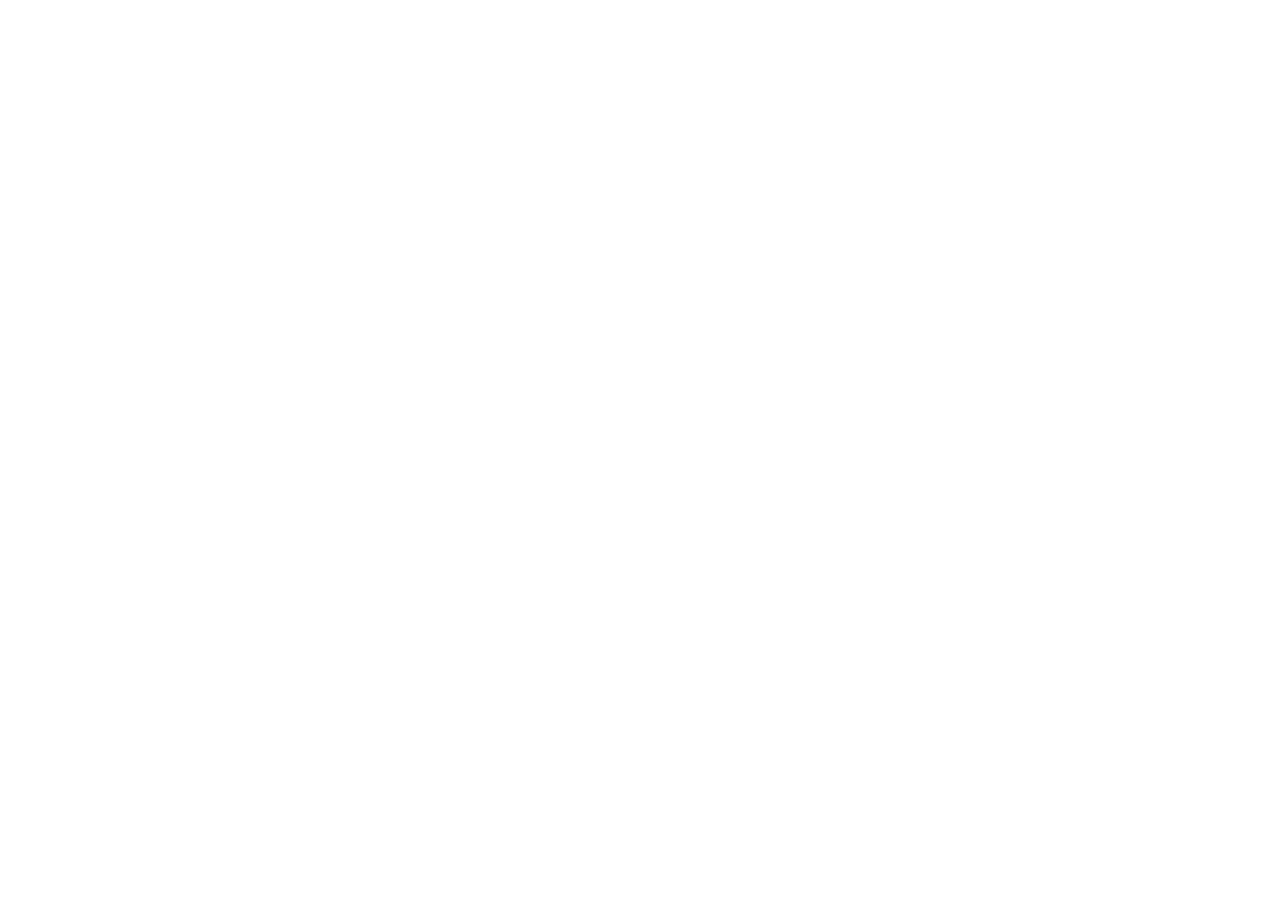
==== index.html @ 8a045fab "Upload files." ====
<!DOCTYPE html>
<html>
    <head>
        <meta name="viewport" content="width=device-width, initial-scale=1" charset="utf-8">
        <title>SpaceShips</title>
        <script src="js/lib/enchant.min.js"></script>
        <script src="js/enemyChars.js"></script>
        <script src="js/friendlyChars.js"></script>
        <script src="js/effects.js"></script> 
        <script src="js/leaderBoard.js"></script> 
        <script src="js/gameScene.js"></script> 
        <script src="js/controls.js"></script> 
        <script src="js/config.js"></script> 
        <script src="js/main.js"></script>     
    </head>
    <body>
         <div style="width:800px; margin:0 auto;"></div>
    </body>
</html>
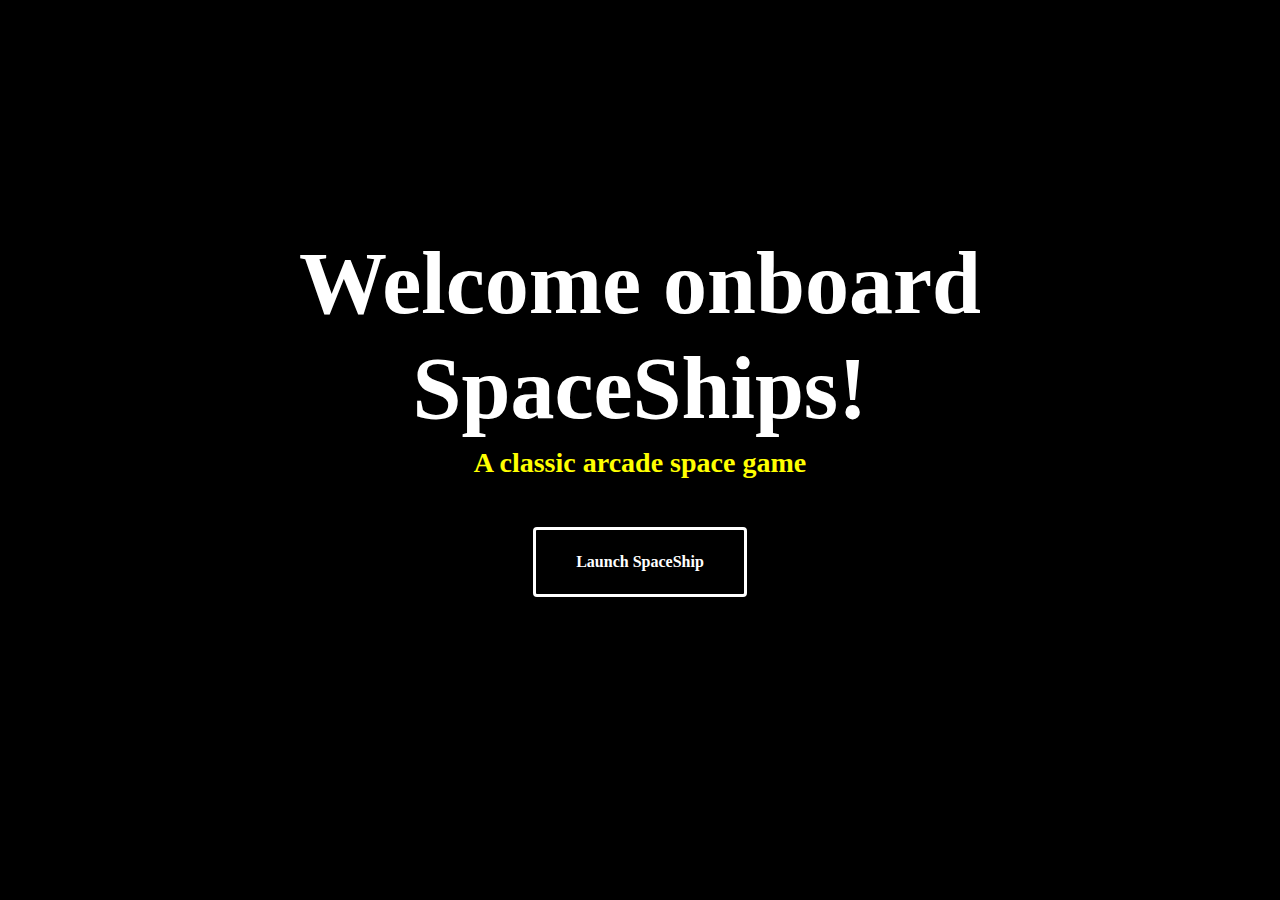
==== commit ffb63c70: "Added landing page for spaceships." ====
--- a/index.html
+++ b/index.html
@@ -1,19 +1,45 @@
 <!DOCTYPE html>
 <html>
-    <head>
-        <meta name="viewport" content="width=device-width, initial-scale=1" charset="utf-8">
-        <title>SpaceShips</title>
-        <script src="js/lib/enchant.min.js"></script>
-        <script src="js/enemyChars.js"></script>
-        <script src="js/friendlyChars.js"></script>
-        <script src="js/effects.js"></script> 
-        <script src="js/leaderBoard.js"></script> 
-        <script src="js/gameScene.js"></script> 
-        <script src="js/controls.js"></script> 
-        <script src="js/config.js"></script> 
-        <script src="js/main.js"></script>     
-    </head>
-    <body>
-         <div style="width:800px; margin:0 auto;"></div>
-    </body>
+	<head>
+		<meta name="viewport" content="width=device-width, initial-scale=1" charset="utf-8">
+		<title>SpaceShips</title>
+
+    	<!-- Bootstrap core CSS -->
+		<link rel="stylesheet" href="https://stackpath.bootstrapcdn.com/bootstrap/4.3.1/css/bootstrap.min.css" integrity="sha384-ggOyR0iXCbMQv3Xipma34MD+dH/1fQ784/j6cY/iJTQUOhcWr7x9JvoRxT2MZw1T" crossorigin="anonymous">
+
+		<!-- Custom fonts for this template -->
+		<link rel="stylesheet" href="https://use.fontawesome.com/releases/v5.8.1/css/all.css" integrity="sha384-50oBUHEmvpQ+1lW4y57PTFmhCaXp0ML5d60M1M7uH2+nqUivzIebhndOJK28anvf" crossorigin="anonymous">
+
+		<!-- Custom CSS -->
+		<link href="css/style.css" rel="stylesheet">
+
+	</head>
+	<body>
+		<!-- Main Page -->
+		<header class="masthead d-flex">
+			<div class="container text-center my-auto">
+				<h1 class="mb-1 title">Welcome onboard SpaceShips!</h1>
+			    <h3 class="mb-5 subtitle">A classic arcade space game</h3>
+			    <button class="btn btn-dark btn-xl" onclick="window.open('https://spaceships.tjtanjin.com/game', 'SpaceShips', 'height=795, width=575, left=500', false)" >Launch SpaceShip</button>
+			    <br/><br/><br/>
+			    <a class="btn" href="https://github.com/tjtanjin/spaceships_web" target="_blank" rel="noopener noreferrer">
+			        <i class="fab fa-github fa-3x icon"></i>
+			    </a>
+			</div>
+			<div id="space">
+				<div class="stars"></div>
+				<div class="stars"></div>
+				<div class="stars"></div>
+				<div class="stars"></div>
+				<div class="stars"></div>
+				<div class="stars"></div>
+				<div class="stars"></div>
+				<div class="stars"></div>
+				<div class="stars"></div>
+			</div>
+
+			<div class="overlay"></div>
+		</header>
+		</div>
+	</body>
 </html>
--- a/css/style.css
+++ b/css/style.css
@@ -0,0 +1,164 @@
+body, html {
+    width: 100%;
+    height: 100%;
+}
+
+body {
+    font-family: 'Source Sans Pro';
+}
+
+h1, h2, h3, h4, h5, h6 {
+    font-weight: 700;
+}
+
+.masthead {
+    min-height: 30rem;
+    position: relative;
+    display: table;
+    width: 100%;
+    height: auto;
+    padding-top: 8rem;
+    padding-bottom: 8rem;
+    background-color: black;
+    background-position: center center;
+    background-repeat: no-repeat;
+    background-size: cover;
+}
+
+.masthead h1 {
+    font-size: 4rem;
+    margin: 0;
+    padding: 0;
+}
+
+@media (min-width: 992px) {
+    .masthead {
+        height: 100vh;
+    }
+    .masthead h1 {
+        font-size: 5.5rem;
+    }
+}
+
+.btn-xl {
+    padding: 1.25rem 2.5rem;
+}
+
+.btn {
+    box-shadow: 0px 3px 3px 0px rgba(0, 0, 0, 0.1);
+    font-weight: 700;
+    position: relative;
+    z-index: 2;
+}
+
+.btn-dark:hover {
+    border-color: yellow;
+    color: yellow;
+}
+
+.btn-dark {
+    background-color: black;
+    border-color: white;
+    border-width: 3px;
+}
+
+.title {
+    color: white;
+}
+
+.subtitle {
+    color: yellow;
+}
+
+.icon {
+    color: white;
+}
+
+
+/* Stars 
+------------------------------------- */
+
+#space, .stars {
+    overflow: hidden;
+    position: absolute;
+    top: 0;
+    bottom: 0;
+    left: 0;
+    right: 0;
+    z-index: 1;
+}
+
+.stars {
+    background-image: 
+        radial-gradient(2px 2px at 20px 30px, #eee, rgba(0,0,0,0)),
+        radial-gradient(2px 2px at 40px 70px, #fff, rgba(0,0,0,0)),
+        radial-gradient(2px 2px at 50px 160px, #ddd, rgba(0,0,0,0)),
+        radial-gradient(2px 2px at 90px 40px, #fff, rgba(0,0,0,0)),
+        radial-gradient(2px 2px at 130px 80px, #fff, rgba(0,0,0,0)),
+        radial-gradient(2px 2px at 160px 120px, #ddd, rgba(0,0,0,0));
+    background-repeat: repeat;
+    background-size: 200px 200px;
+    animation: zoom 2s infinite;
+    opacity: 0;
+    position: absolute;
+    z-index: 2;
+}
+
+.stars:nth-child(1) {
+    background-position: 50% 50%;
+    animation-delay: 0s;
+}
+.stars:nth-child(2) {
+    background-position: 20% 60%;
+    animation-delay: 500ms;
+}
+.stars:nth-child(3) {
+    background-position: -20% -30%;
+    animation-delay: 1s;
+}
+.stars:nth-child(4) {
+    background-position: 40% -80%;
+    animation-delay: 1500ms;
+}
+.stars:nth-child(5) {
+    background-position: -20% 30%;
+    animation-delay: 2s;
+}
+.stars:nth-child(6) {
+    background-position: 40% -80%;
+    animation-delay: 2500ms;
+}
+.stars:nth-child(7) {
+    background-position: -20% 30%;
+    animation-delay: 3s;
+}
+.stars:nth-child(8) {
+    background-position: -20% 30%;
+    animation-delay: 3500ms;
+}
+.stars:nth-child(9) {
+    background-position: 40% -80%;
+    animation-delay: 4s;
+}
+
+@keyframes zoom {
+    0% {
+        opacity: 0;
+        transform: scale(0.5);
+        animation-timing-function: ease-in;
+    } 
+    85% {
+        opacity: 1;
+        transform: scale(2.8);
+        animation-timing-function: linear;
+    }
+    100% {
+        opacity: 0;
+        transform: scale(3.5);
+    }
+}
+
+body {
+    background: #000;
+}
+
